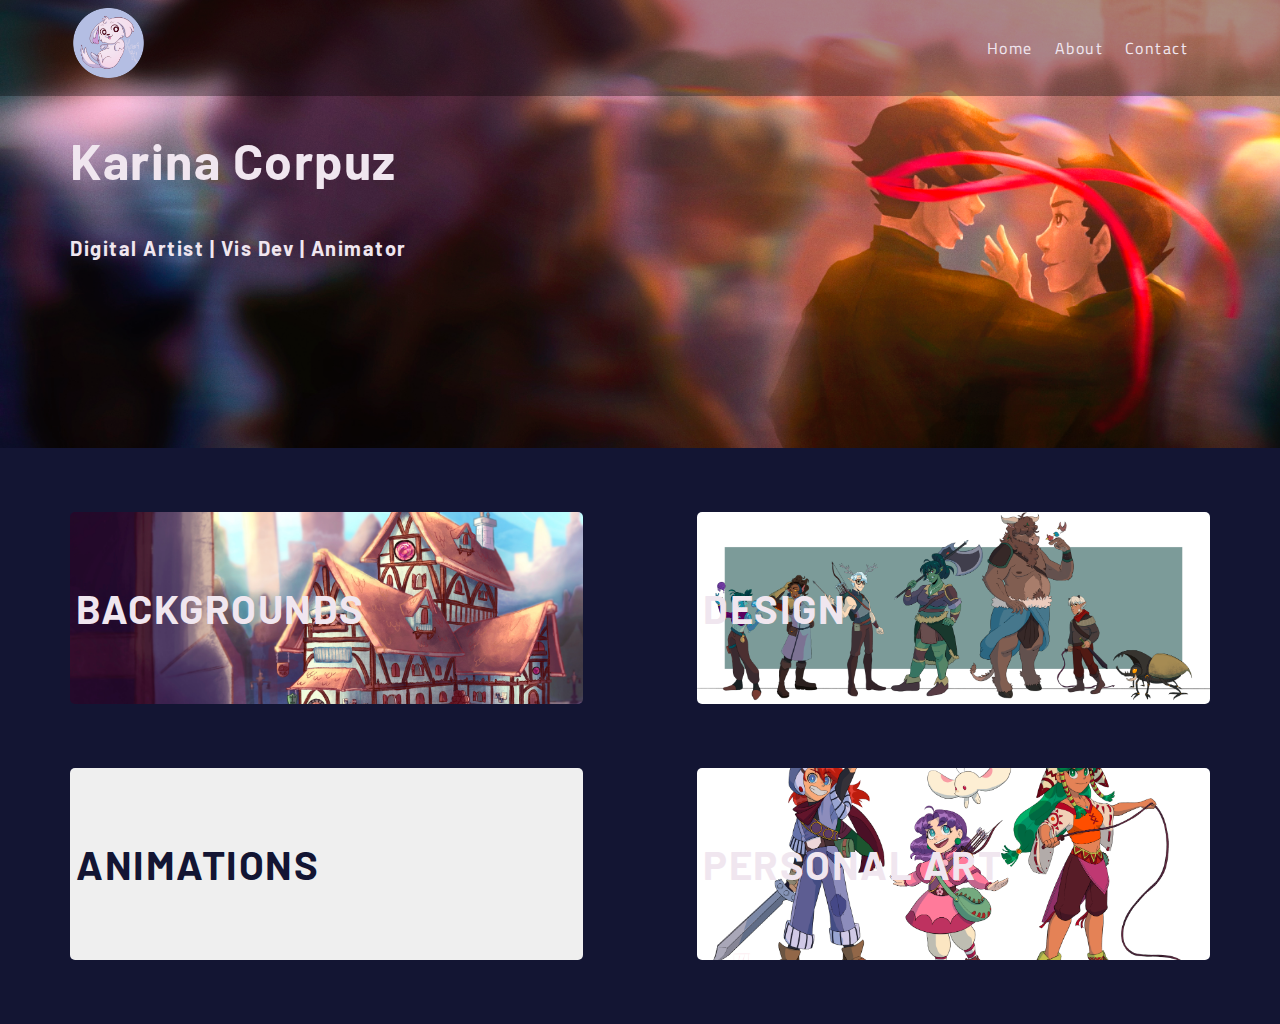
==== index.html @ 75ba713d "first version wip" ====
<!DOCTYPE html>
<html lang="en">
<head>
    <meta charset="UTF-8">
    <meta http-equiv="X-UA-Compatible" content="IE=edge">
    <meta name="viewport" content="width=device-width, initial-scale=1.0">
    <!-- FONTS -->
    <link rel="preconnect" href="https://fonts.googleapis.com">
    <link rel="preconnect" href="https://fonts.gstatic.com" crossorigin>
    <link href="https://fonts.googleapis.com/css2?family=Barlow:wght@400;500;600;700;800&family=Cairo:wght@400;500;600;700;800&display=swap" rel="stylesheet"> 
    <link rel="stylesheet" href="./styles/style.css" type="text/css">
    <title>Karina Corpuz Portfolio</title>
</head>
<body>
    <header>
        <nav class="navbar">
            <div class="container">
                <div class="nav-left">
                    <a><img class="nav-logo" src="./media/babyellie_small.png"></a>
                </div>
                <div class="nav-middle">
    
                </div>
                <div class="nav-right">
                    <ul>
                        <li><a href="#" active>Home</a></li>
                        <li><a href="#">About</a></li>
                        <li><a href="#">Contact</a></li>
                    </ul>
                </div>
            </div>
        </nav>

        <div class="container">
            <div class="header-title">
                <h1>Karina Corpuz</h1>
                <h6>Digital Artist | Vis Dev | Animator</h6>
            </div>
        </div>
    </header>

    <main>
        <div class="container">
            <div class="home-section-top">
                <div class="home-banner">
                    <button class="banner-button-backgrounds banner-button">
                        <h2>backgrounds</h2>
                    </button>
                </div>
                <div class="home-banner">
                    <button class="banner-button-design banner-button">
                        <h2>design</h2>
                    </button>
                </div>
            </div>
        </div>
        <div class="container">
            <div class="home-section-bottom">
                <div class="home-banner">
                    <button class="banner-button-animations banner-button">
                        <h2>animations</h2>
                    </button>
                </div>
                <div class="home-banner">
                    <button class="banner-button-personal banner-button">
                        <h2>personal art</h2>
                    </button>
                </div>
            </div>
        </div>
    </main>
</body>
</html>
---- styles/style.css ----
* {
    box-sizing: border-box;
    }

html, body {
    height: 100%;
    width: 100%;
    }

body {
    background-color: #131533;
    color: #F0E6EF;
    margin: 0;
    position: relative;
}

h1, h2, h3, h4, h5, h6 {
    font-family: "Barlow", sans-serif;
    letter-spacing: 1.5px;
}

h1 {
    font-size: 50px;
}

h2 {
    font-size: 40px;
}

h3 {
    font-size: 35px;
}

h4 {
    font-size: 30px;
}

h5 {
    font-size: 25px;
}

h6 {
    font-size: 20px;
}

p, a, li {
    color:#F0E6EF;
    font-family: "Cairo", sans-serif;
    font-size: 16px;
    letter-spacing: 1.5px;
    list-style: none;
    text-decoration: none;
}

a:hover {
    color: #B8BEDD;
    font-weight:600;
    text-decoration: underline;
    transition: 300ms ease;
}

a:active {
    color: #9C89B8;
}

header {
    background-image: url("../media/homepage/home_header.png");
    background-size: cover;
    background-repeat: no-repeat;
    height: 28rem;
}

.container {
    display: flex;
    margin: 0 auto;
    width: 1140px;
}

.navbar {
    background-color:rgba(0, 0, 0, 0.329);
    display: flex;
    justify-content: center;
    height: 6rem;
    top: 0;
    width: 100%;
}

.nav-left {
    align-self: center;
    width: 15%;
}

.nav-middle {
    align-self:center;
    width: 60%;
}

.nav-right {
    align-self:center;
    width: 25%;
}

.nav-logo {
    width: 25%;
}

.navbar ul {
    display: flex;
    justify-content: space-evenly;
}

.nav-logo {
    width: 45%;
}

.home-section-top, .home-section-bottom {
    align-items: center;
    display: flex;
    gap: 2rem;
    justify-content: space-between;
    margin-top: 4rem;
    width: 100%;
}

.home-section-bottom {
    margin-bottom: 4rem;
}

.home-banner {
    height: 12rem;
    position: relative;
    width: 45%;
}

.banner-button {
    background-size: cover;
    background-position: center;
    background-repeat: no-repeat;
    border-radius: 5px;
    border: none;
    height: 12rem;
    width: 100%;
}

.banner-button h2 {
    align-self: center;
    color:#F0E6EF;
    justify-content: center;
    position: absolute;
    text-transform:uppercase;
}

.banner-button-backgrounds {
    background-image: url("../media/homepage/Krygura_Iron\ Snake_Pub_\(Ext.\)_resize.png");
    
}

.banner-button-design {
    background-image: url("../media/homepage/Krygura_Character_Lineup_resize.png");
}

.banner-button-animations h2 {
    color: #131533 !important;
}

.banner-button-personal {
    background-image: url("../media/homepage/grandia_resize.png")
}

.banner-button-backgrounds:hover, .banner-button-animations:hover, .banner-button-design:hover, .banner-button-personal:hover {
    opacity: 0.5;
}

.banner-button-backgrounds h2:hover {
    opacity: 1 !important;
}
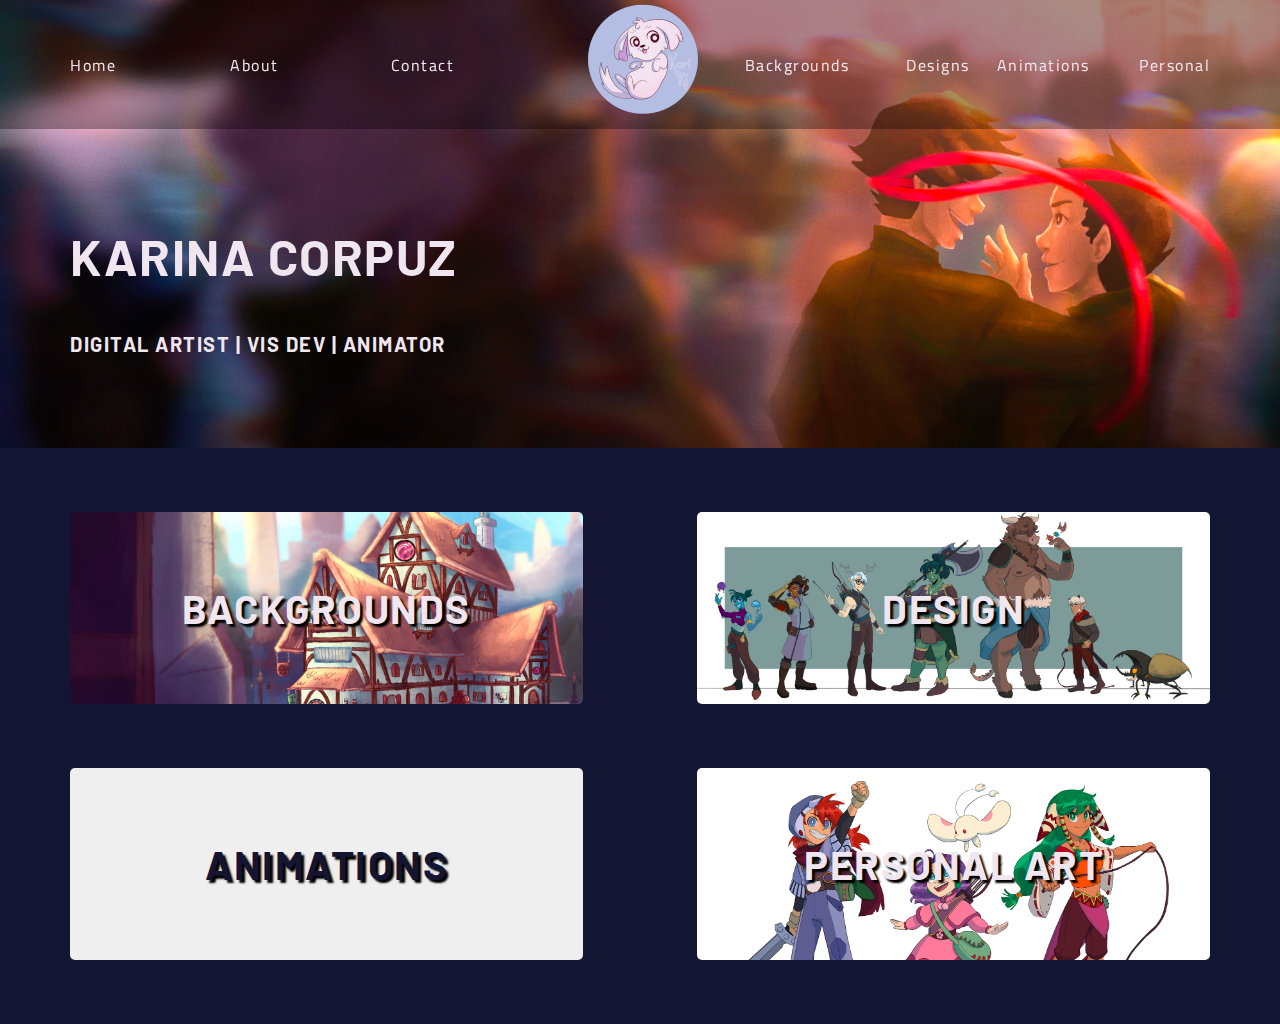
==== commit a73c5ae1: "second update: added pages and global style" ====
--- a/index.html
+++ b/index.html
@@ -8,26 +8,29 @@
     <link rel="preconnect" href="https://fonts.googleapis.com">
     <link rel="preconnect" href="https://fonts.gstatic.com" crossorigin>
     <link href="https://fonts.googleapis.com/css2?family=Barlow:wght@400;500;600;700;800&family=Cairo:wght@400;500;600;700;800&display=swap" rel="stylesheet"> 
-    <link rel="stylesheet" href="./styles/style.css" type="text/css">
+    <!-- STYLESHEETS -->
+    <link rel="stylesheet" href="./styles/global.css" type="text/css">
+    <link rel="stylesheet" href="./styles/homepage.css">
     <title>Karina Corpuz Portfolio</title>
 </head>
 <body>
     <header>
         <nav class="navbar">
             <div class="container">
-                <div class="nav-left">
-                    <a><img class="nav-logo" src="./media/babyellie_small.png"></a>
-                </div>
-                <div class="nav-middle">
-    
-                </div>
-                <div class="nav-right">
-                    <ul>
-                        <li><a href="#" active>Home</a></li>
-                        <li><a href="#">About</a></li>
-                        <li><a href="#">Contact</a></li>
+                    <ul class="nav-left">
+                        <li><a href="#" class="nav-link">Home</a></li>
+                        <li><a href="#" class="nav-link">About</a></li>
+                        <li><a href="#" class="nav-link">Contact</a></li>
                     </ul>
-                </div>
+                    <div class="nav-middle">
+                        <a href="#"><img class="nav-logo" src="./media/babyellie_small.png"></a>
+                    </div>
+                    <ul class="nav-right">
+                        <li><a href="./pages/backgrounds.html">Backgrounds</a></li>
+                        <li><a href="./pages/design.html">Designs</a></li>
+                        <li><a href="./pages/animations.html">Animations</a></li>
+                        <li><a href="./pages/personal-art.html">Personal</a></li>
+                    </ul>
             </div>
         </nav>
 
@@ -43,28 +46,30 @@
         <div class="container">
             <div class="home-section-top">
                 <div class="home-banner">
-                    <button class="banner-button-backgrounds banner-button">
-                        <h2>backgrounds</h2>
-                    </button>
+                    <button class="banner-button-backgrounds banner-button"><a href="./pages/backgrounds.html">
+                        <div class="btn-text">
+                            <h2>backgrounds</h2>
+                        </div>
+                    </a></button>
                 </div>
                 <div class="home-banner">
-                    <button class="banner-button-design banner-button">
+                    <button class="banner-button-design banner-button"><a href="./pages/design.html">
                         <h2>design</h2>
-                    </button>
+                    </a></button>
                 </div>
             </div>
         </div>
         <div class="container">
             <div class="home-section-bottom">
                 <div class="home-banner">
-                    <button class="banner-button-animations banner-button">
+                    <button class="banner-button-animations banner-button"><a href="./pages/animations.html">
                         <h2>animations</h2>
-                    </button>
+                    </a></button>
                 </div>
                 <div class="home-banner">
-                    <button class="banner-button-personal banner-button">
+                    <button class="banner-button-personal banner-button"><a href="./pages/personal-art.html">
                         <h2>personal art</h2>
-                    </button>
+                    </a></button>
                 </div>
             </div>
         </div>
--- a/styles/global.css
+++ b/styles/global.css
@@ -0,0 +1,122 @@
+* {
+    box-sizing: border-box;
+    }
+
+html, body {
+    height: 100%;
+    width: 100%;
+    }
+
+body {
+    background-color: #131533;
+    color: #F0E6EF;
+    margin: 0;
+    position: relative;
+}
+
+h1, h2, h3, h4, h5, h6 {
+    font-family: "Barlow", sans-serif;
+    letter-spacing: 1.5px;
+}
+
+h1 {
+    font-size: 50px;
+}
+
+h2 {
+    font-size: 40px;
+}
+
+h3 {
+    font-size: 35px;
+}
+
+h4 {
+    font-size: 30px;
+}
+
+h5 {
+    font-size: 25px;
+}
+
+h6 {
+    font-size: 20px;
+}
+
+p, a, li {
+    color:#F0E6EF;
+    font-family: "Cairo", sans-serif;
+    font-size: 16px;
+    letter-spacing: 1.5px;
+    list-style: none;
+    text-decoration: none;
+    width: 100%;
+}
+
+.container {
+    display: flex;
+    gap:2rem;
+    margin: 0 auto;
+    width: 1140px;
+}
+
+/* NAVBAR */
+.navbar {
+    background-color:rgba(0, 0, 0, 0.329);
+    position: fixed;
+    left: 0;
+    top: 0;
+    right: 0;
+}
+
+.navbar ul {
+    align-items:center;
+    display: flex;
+    padding-left: 0;
+}
+
+.navbar a:hover {
+    color: #9C89B8;
+}
+
+.navbar li {
+    text-align:center;
+}
+
+.nav-container {
+    align-items: center;
+    justify-content: center;
+    width: 100%;
+}
+
+.nav-logo img{
+    width: 60%;
+}
+
+.nav-left {
+    text-align: start;
+    width: 45%;
+}
+.nav-left li {
+    text-align: left;
+}
+
+.nav-right {
+    text-align: end;
+    width: 45%;
+}
+
+.nav-right li {
+    text-align: right;
+}
+
+.nav-middle {
+    width: 10%;
+}
+
+.nav-link:hover {
+    color: #B8BEDD;
+    font-weight:600;
+    text-decoration: underline;
+    transition: 300ms ease;
+}
--- a/styles/homepage.css
+++ b/styles/homepage.css
@@ -0,0 +1,78 @@
+header {
+    background-image: url("../media/homepage/home_header.png");
+    background-size: cover;
+    background-repeat: no-repeat;
+    height: 28rem;
+}
+
+.header-title {
+    letter-spacing: 1.5px;
+    margin-top: 12rem;
+    text-transform: uppercase;
+}
+
+/* HOME PAGE */
+.home-section-top, .home-section-bottom {
+    align-items: center;
+    display: flex;
+    gap: 2rem;
+    justify-content: space-between;
+    margin-top: 4rem;
+    width: 100%;
+}
+
+.home-section-bottom {
+    margin-bottom: 4rem;
+}
+
+.home-banner {
+    height: 12rem;
+    position: relative;
+    width: 45%;
+}
+
+.banner-button {
+    background-size: cover;
+    background-position: center;
+    background-repeat: no-repeat;
+    border-radius: 5px;
+    border: none;
+    height: 12rem;
+    width: 100%;
+}
+
+.banner-button h2 {
+    align-self: center;
+    color:#F0E6EF;
+    justify-content: center;
+    opacity: 1;
+    text-shadow: 3px 3px 2px #000000;
+    text-transform:uppercase;
+}
+
+.btn-text h2:hover {
+    opacity: 1 !important;
+}
+
+.banner-button-backgrounds {
+    background-image: url("../media/homepage/Krygura_Iron\ Snake_Pub_\(Ext.\)_resize.png");
+}
+
+.banner-button-design {
+    background-image: url("../media/homepage/Krygura_Character_Lineup_resize.png");
+}
+
+.banner-button-personal {
+    background-image: url("../media/homepage/grandia_resize.png");
+    background-position: top;
+}
+
+.banner-button:hover {
+    cursor: pointer;
+    opacity: 0.5;
+    transition: 500ms ease;
+}
+
+.banner-button-animations h2 {
+    color: #131533 !important;
+}